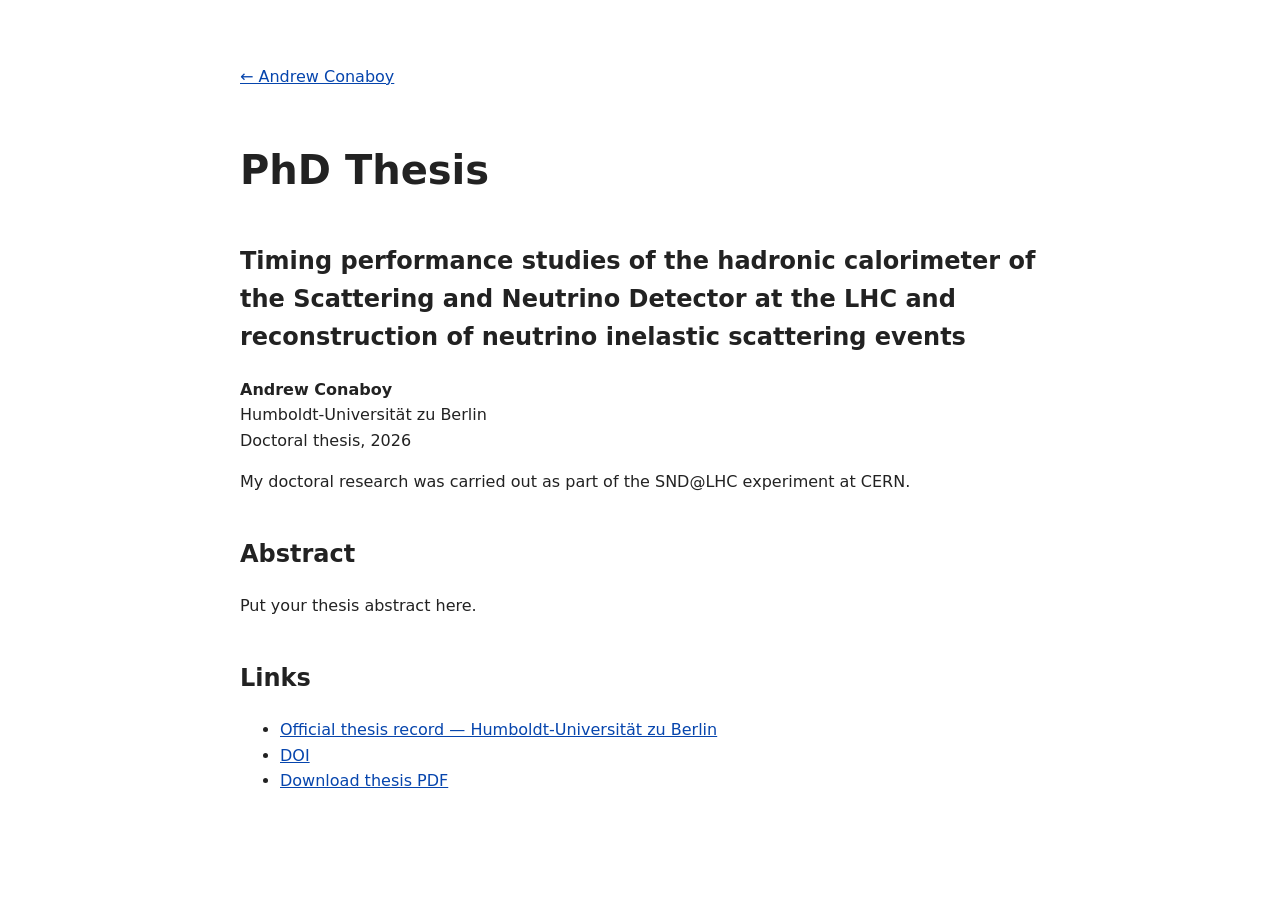
==== thesis.html @ b3a42de7 "Initial commit for personal github webpage" ====
<!DOCTYPE html>
<html lang="en">
<head>
    <meta charset="UTF-8">
    <meta name="viewport" content="width=device-width, initial-scale=1.0">

    <title>PhD Thesis | Andrew Conaboy</title>

    <meta name="description"
          content="PhD thesis of Andrew Conaboy, Humboldt-Universität zu Berlin, on SND@LHC, neutrino physics and hadronic calorimeter timing.">

    <link rel="stylesheet" href="style.css">
</head>

<body>

<main>

    <nav>
        <a href="index.html">← Andrew Conaboy</a>
    </nav>

    <article>

        <h1>PhD Thesis</h1>

        <h2>
            Timing performance studies of the hadronic calorimeter of the
            Scattering and Neutrino Detector at the LHC and reconstruction
            of neutrino inelastic scattering events
        </h2>

        <p>
            <strong>Andrew Conaboy</strong><br>
            Humboldt-Universität zu Berlin<br>
            Doctoral thesis, 2026
        </p>

        <p>
            My doctoral research was carried out as part of the
            SND@LHC experiment at CERN.
        </p>

        <h2>Abstract</h2>

        <p>
            Put your thesis abstract here.
        </p>

        <h2>Links</h2>

        <ul>
            <li>
                <a href="YOUR_HU_REPOSITORY_URL">
                    Official thesis record — Humboldt-Universität zu Berlin
                </a>
            </li>

            <li>
                <a href="YOUR_DOI_URL">
                    DOI
                </a>
            </li>

            <li>
                <a href="public/thesis.pdf">
                    Download thesis PDF
                </a>
            </li>
        </ul>

    </article>

</main>

</body>
</html>
---- style.css ----
html {
    font-family: system-ui, -apple-system, BlinkMacSystemFont, "Segoe UI", sans-serif;
    line-height: 1.6;
}

body {
    margin: 0;
    padding: 0 1.5rem;
    color: #222;
}

main {
    max-width: 800px;
    margin: 4rem auto;
}

header {
    margin-bottom: 4rem;
}

h1 {
    font-size: 2.5rem;
    margin-bottom: 0.25rem;
}

h2 {
    margin-top: 2.5rem;
}

a {
    color: #0645ad;
}

nav {
    margin-bottom: 3rem;
}
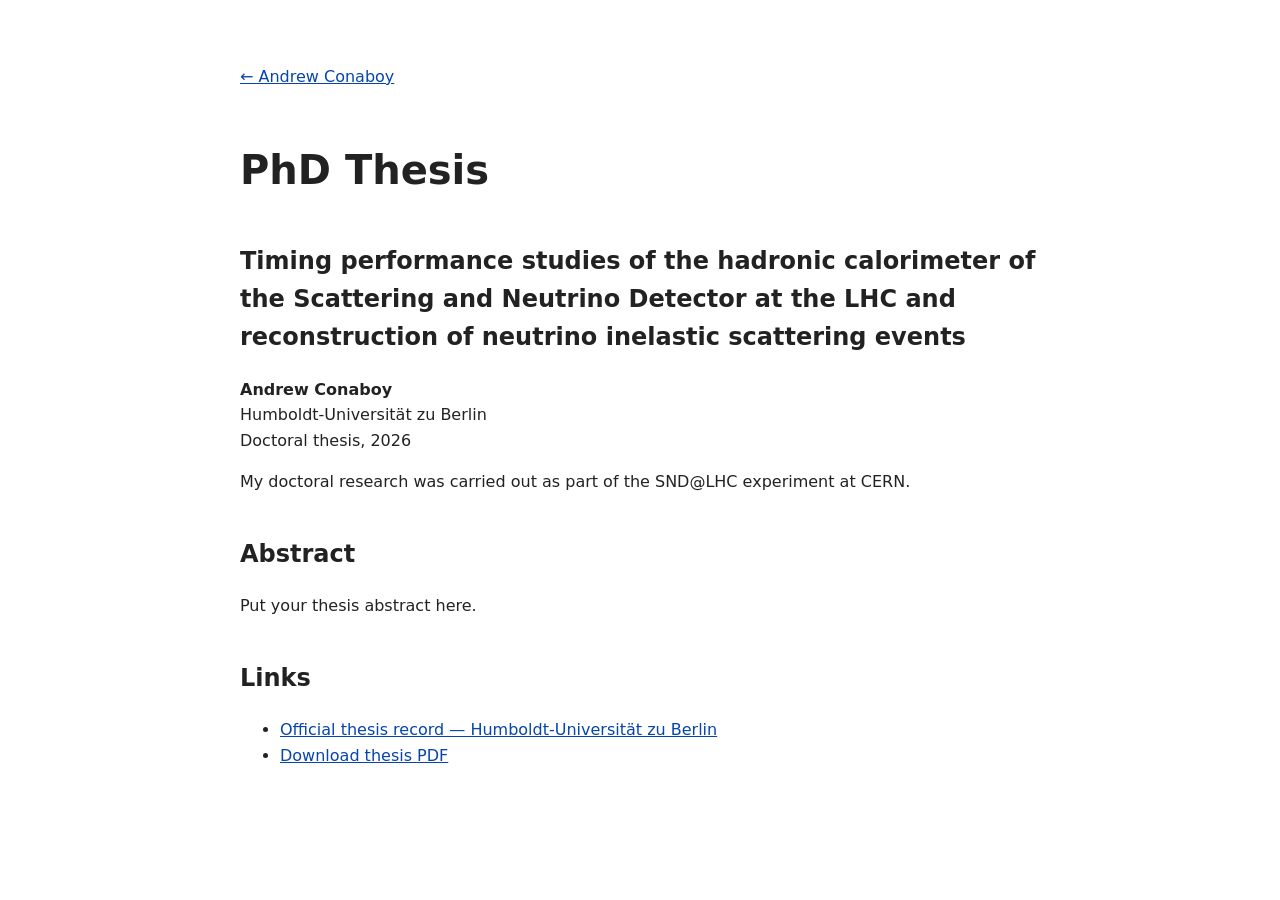
==== commit f0ec7ded: "Adding thesis DOI link" ====
--- a/thesis.html
+++ b/thesis.html
@@ -51,14 +51,8 @@
 
         <ul>
             <li>
-                <a href="YOUR_HU_REPOSITORY_URL">
+                <a href="https://doi.org/10.18452/38180">
                     Official thesis record — Humboldt-Universität zu Berlin
-                </a>
-            </li>
-
-            <li>
-                <a href="YOUR_DOI_URL">
-                    DOI
                 </a>
             </li>
 
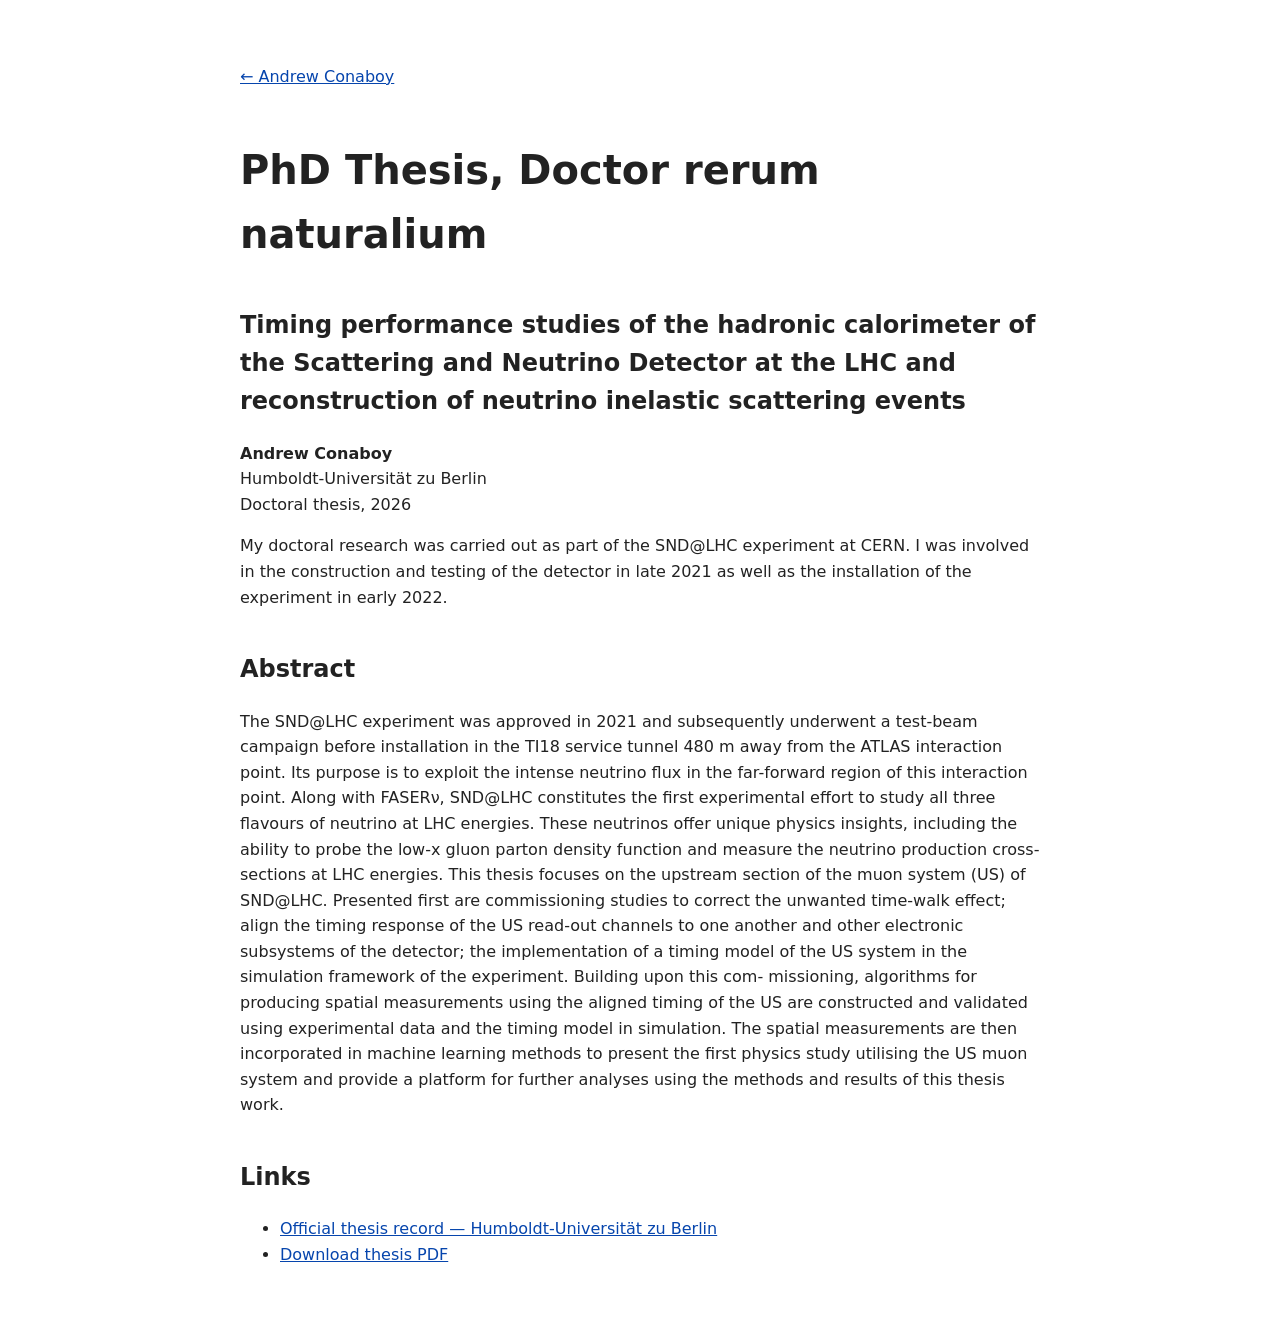
==== commit 8b672341: "Improvements" ====
--- a/thesis.html
+++ b/thesis.html
@@ -14,6 +14,12 @@
 
 <body>
 
+    <a href="index.html" class="home-menu" aria-label="Home">
+        <span></span>
+        <span></span>
+        <span></span>
+    </a>
+
 <main>
 
     <nav>
@@ -22,7 +28,7 @@
 
     <article>
 
-        <h1>PhD Thesis</h1>
+        <h1>PhD Thesis, Doctor rerum naturalium</h1>
 
         <h2>
             Timing performance studies of the hadronic calorimeter of the
@@ -37,14 +43,33 @@
         </p>
 
         <p>
-            My doctoral research was carried out as part of the
-            SND@LHC experiment at CERN.
+            My doctoral research was carried out as part of the SND@LHC experiment at CERN. 
+            I was involved in the construction and testing of the detector in late 2021 as well
+            as the installation of the experiment in early 2022. 
         </p>
 
         <h2>Abstract</h2>
 
         <p>
-            Put your thesis abstract here.
+            The SND@LHC experiment was approved in 2021 and subsequently underwent a
+            test-beam campaign before installation in the TI18 service tunnel 480 m away from
+            the ATLAS interaction point. Its purpose is to exploit the intense neutrino flux in
+            the far-forward region of this interaction point. Along with FASERν, SND@LHC
+            constitutes the first experimental effort to study all three flavours of neutrino at
+            LHC energies. These neutrinos offer unique physics insights, including the ability to
+            probe the low-x gluon parton density function and measure the neutrino production
+            cross-sections at LHC energies.
+            This thesis focuses on the upstream section of the muon system (US) of SND@LHC.
+            Presented first are commissioning studies to correct the unwanted time-walk effect;
+            align the timing response of the US read-out channels to one another and other
+            electronic subsystems of the detector; the implementation of a timing model of the
+            US system in the simulation framework of the experiment. Building upon this com-
+            missioning, algorithms for producing spatial measurements using the aligned timing
+            of the US are constructed and validated using experimental data and the timing
+            model in simulation. The spatial measurements are then incorporated in machine
+            learning methods to present the first physics study utilising the US muon system
+            and provide a platform for further analyses using the methods and results of this
+            thesis work.
         </p>
 
         <h2>Links</h2>
--- a/style.css
+++ b/style.css
@@ -33,4 +33,14 @@
 
 nav {
     margin-bottom: 3rem;
+}
+
+.home-menu {
+    opacity: 0.75;
+    transition: opacity 0.2s ease, transform 0.2s ease;
+}
+
+.home-menu:hover {
+    opacity: 1;
+    transform: scale(1.08);
 }
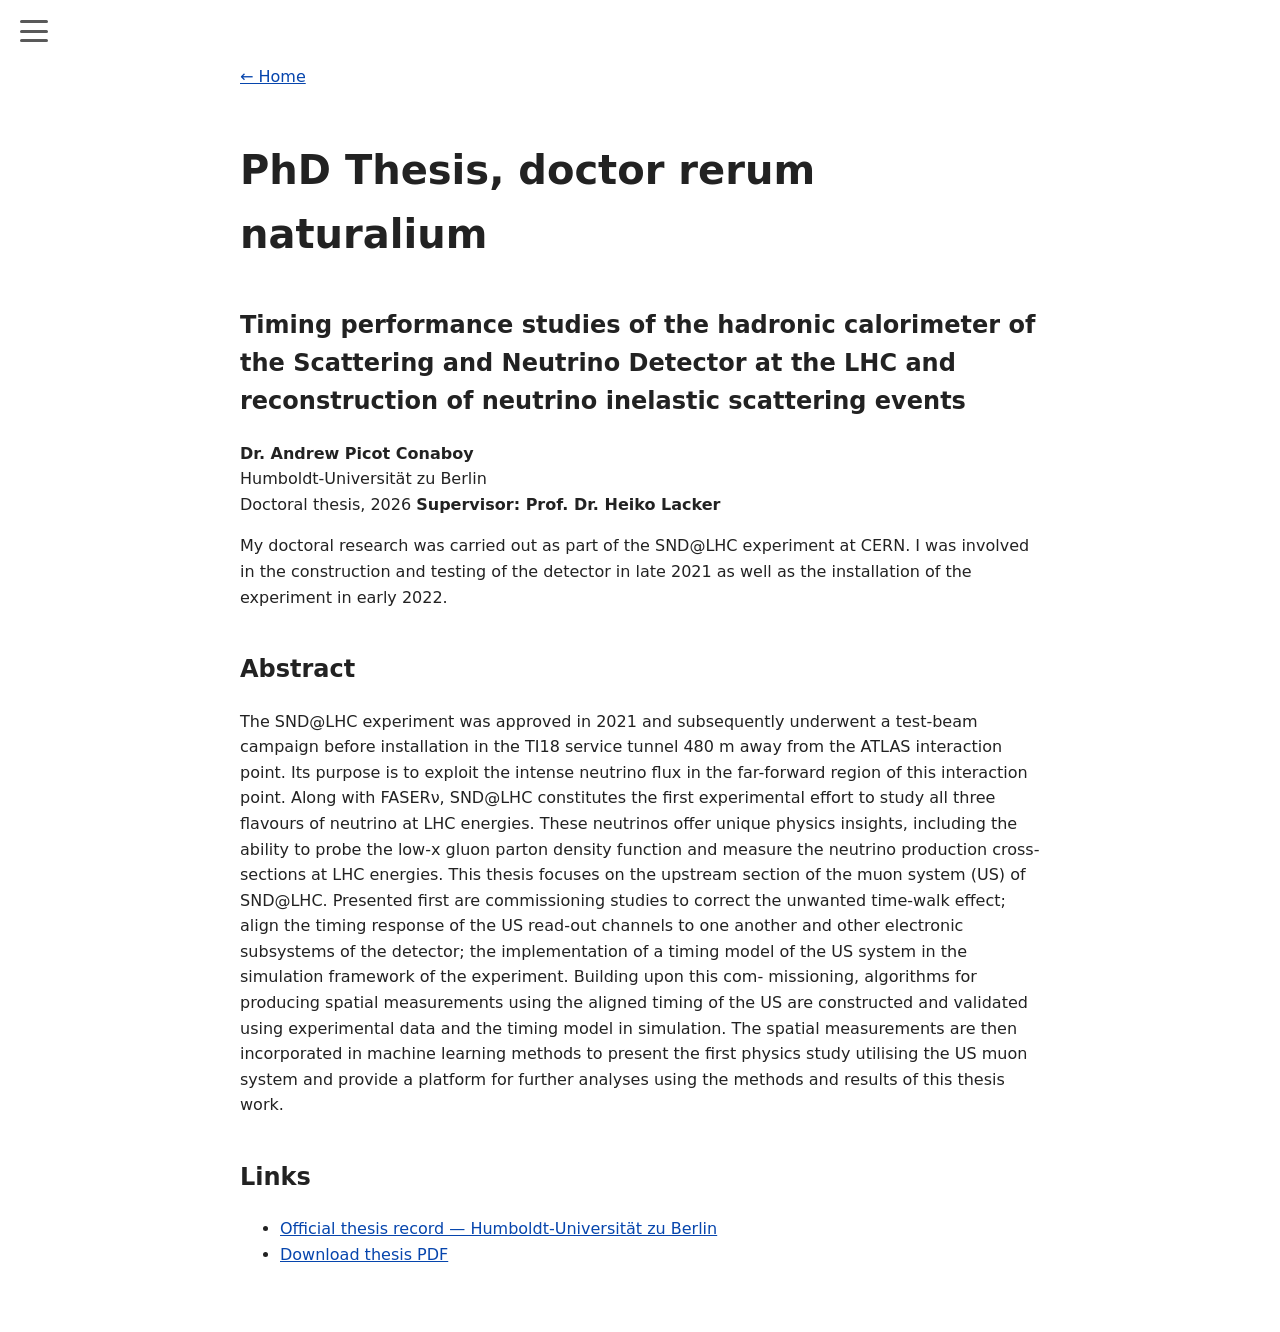
==== commit 7901ef3f: "Adding CV and home button" ====
--- a/thesis.html
+++ b/thesis.html
@@ -1,5 +1,34 @@
 <!DOCTYPE html>
 <html lang="en">
+
+<style>
+    .home-menu {
+        position: fixed;
+        top: 1.25rem;
+        left: 1.25rem;
+        width: 28px;
+        height: 22px;
+        display: flex;
+        flex-direction: column;
+        justify-content: space-between;
+        text-decoration: none;
+        opacity: 0.75;
+        transition: opacity 0.2s ease, transform 0.2s ease;
+    }
+
+    .home-menu:hover {
+        opacity: 1;
+        transform: scale(1.08);
+    }
+
+    .home-menu span {
+        display: block;
+        height: 3px;
+        background: #222;
+        border-radius: 2px;
+    }
+</style>
+
 <head>
     <meta charset="UTF-8">
     <meta name="viewport" content="width=device-width, initial-scale=1.0">
@@ -23,12 +52,12 @@
 <main>
 
     <nav>
-        <a href="index.html">← Andrew Conaboy</a>
+        <a href="index.html">← Home</a>
     </nav>
 
     <article>
 
-        <h1>PhD Thesis, Doctor rerum naturalium</h1>
+        <h1>PhD Thesis, doctor rerum naturalium</h1>
 
         <h2>
             Timing performance studies of the hadronic calorimeter of the
@@ -37,9 +66,10 @@
         </h2>
 
         <p>
-            <strong>Andrew Conaboy</strong><br>
+            <strong>Dr. Andrew Picot Conaboy</strong><br>
             Humboldt-Universität zu Berlin<br>
             Doctoral thesis, 2026
+            <strong>Supervisor: Prof. Dr. Heiko Lacker</strong><br>
         </p>
 
         <p>
